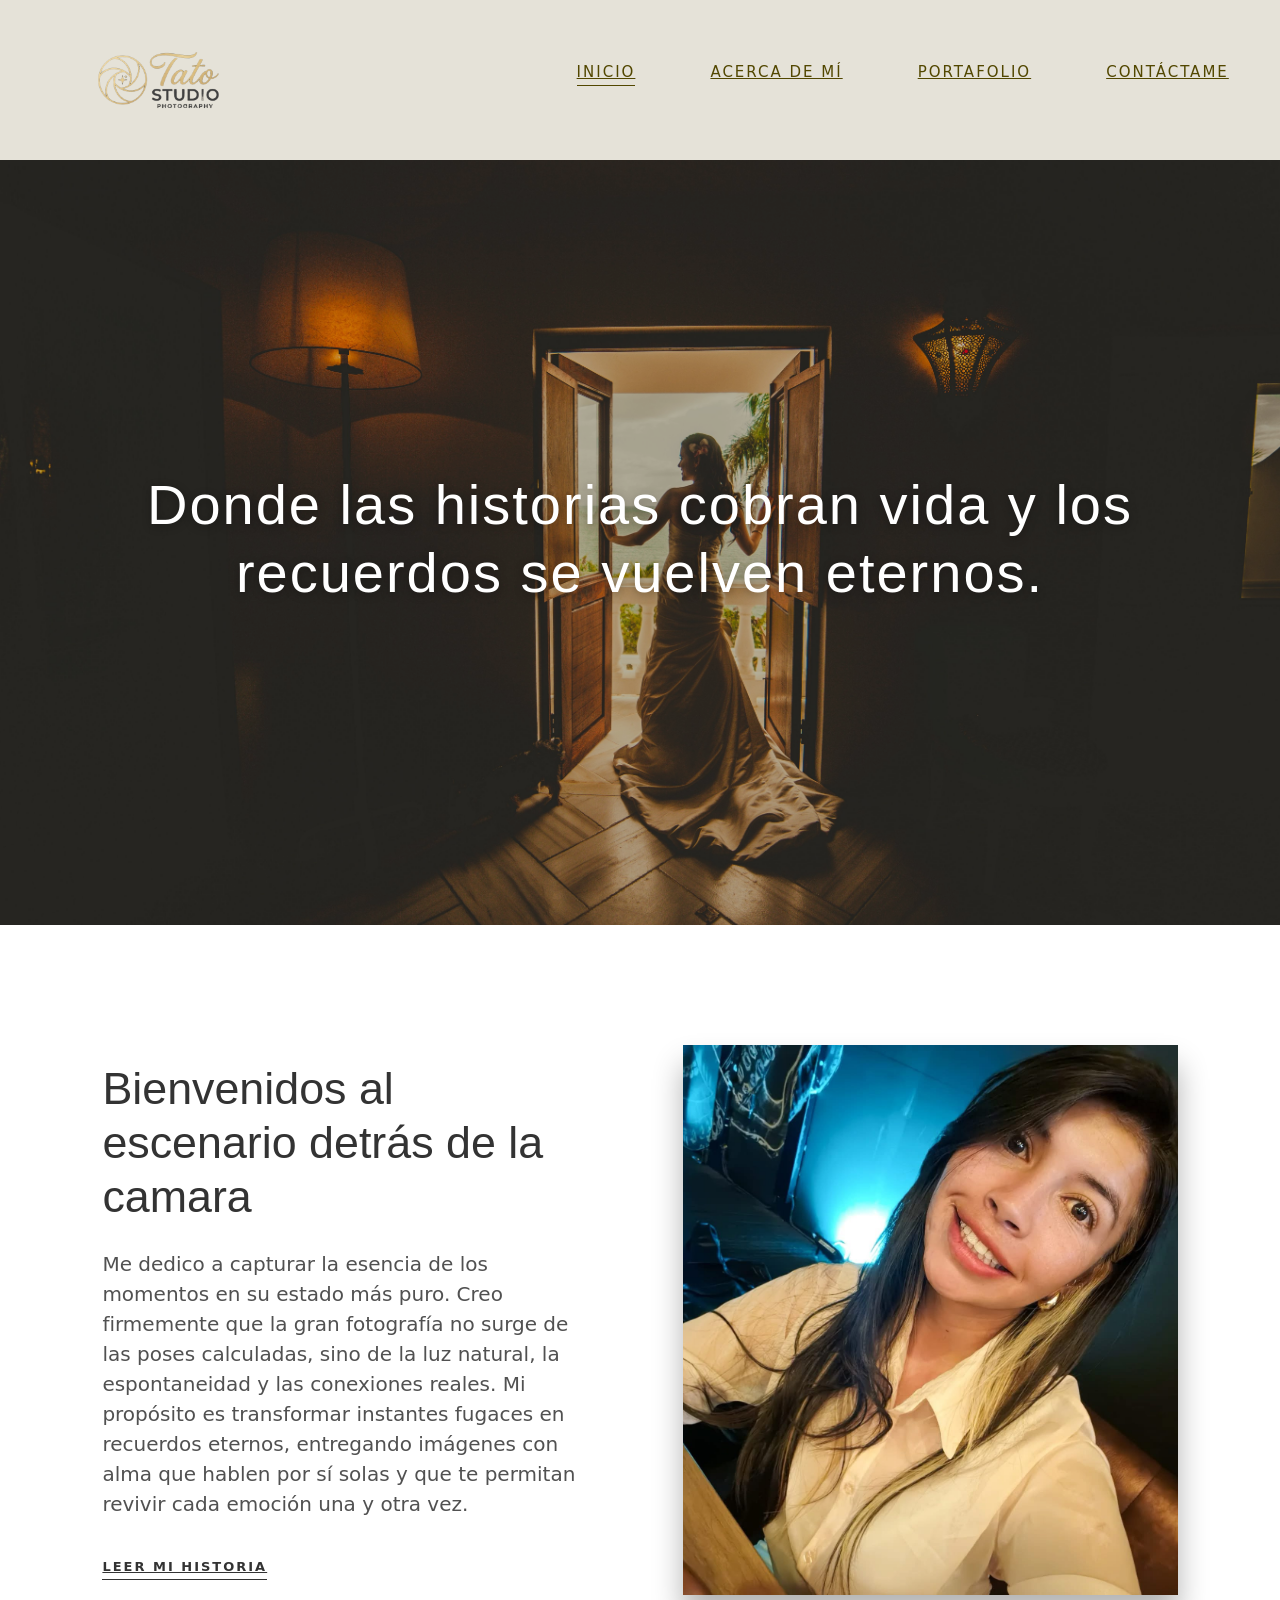
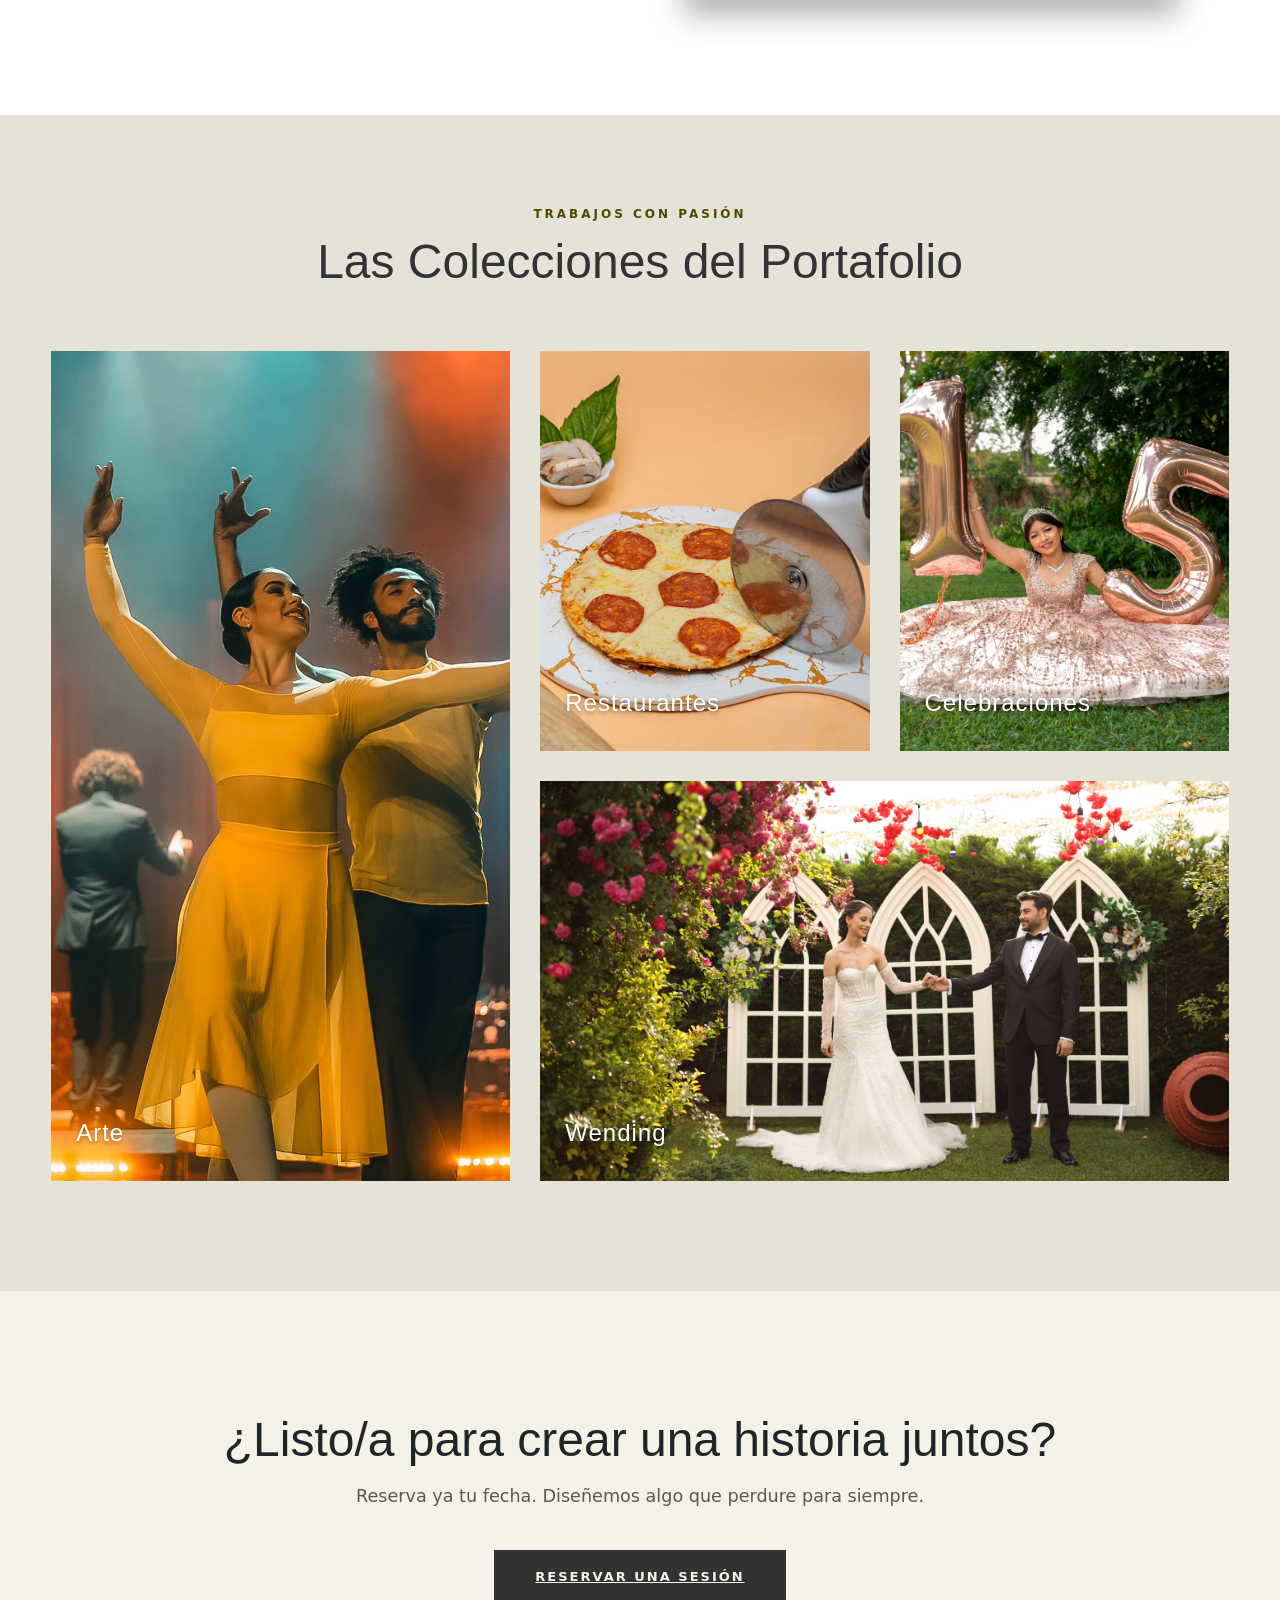
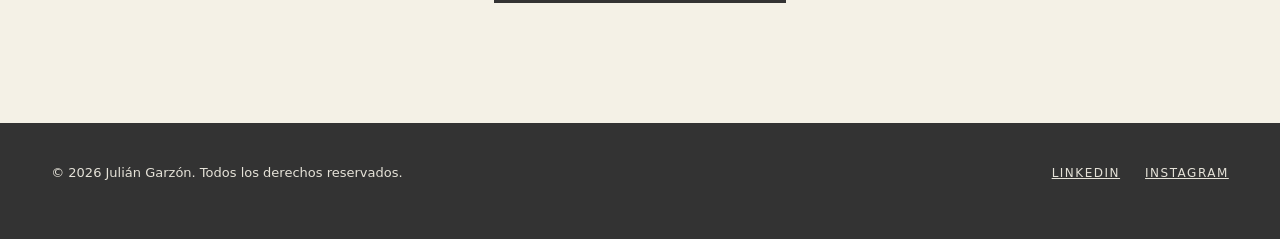
==== index.html @ 3dd72773 "Primer commit - Estructura completa de TatoStudio" ====
<!DOCTYPE html>
<html lang="es">

<head>
    <meta charset="UTF-8">
    <meta name="viewport" content="width=device-width, initial-scale=1.0">
    <title>Tato Studio</title>
    <meta name="description"
        content="Tato Studio es un estudio de fotografía y diseño gráfico que ofrece servicios creativos y personalizados para capturar momentos especiales y crear imágenes impactantes.">
    <link rel="icon" type="image/x-icon" href="../assets/favicon.ico">
    <link rel="stylesheet" href="../styles/styles.css">
    <link href="https://cdn.jsdelivr.net/npm/bootstrap@5.3.8/dist/css/bootstrap.min.css" rel="stylesheet"
        integrity="sha384-sRIl4kxILFvY47J16cr9ZwB07vP4J8+LH7qKQnuqkuIAvNWLzeN8tE5YBujZqJLB" crossorigin="anonymous">

</head>

<body>
    <header class="main-header">
        <div class="logo">
            <a href="index.html">
                <img src="assets/img-tato-studio.png" alt="Tato Studio">
            </a>
        </div>
        <nav class="main-nav">
            <ul>
                <li><a href="index.html" class="active">Inicio</a></li>
                <li><a href="pages/about.html">Acerca de mí</a></li>
                <li><a href="pages/portfolio.html">Portafolio</a></li>
                <li><a href="pages/contact.html">Contáctame</a></li>
            </ul>
        </nav>
    </header>

    <main>

        <section class="hero-carousel">
            <div class="carousel-overlay">
                <h1>Donde las historias cobran vida y los recuerdos se vuelven eternos.</h1>
            </div>

            <div class="carousel-slides">
                <div class="slide active">
                    <img src="../assets/boda1.jpg" alt="Fotografía de boda">
                </div>
                <div class="slide">
                    <img src="../assets/rest1.jpeg" alt="Fotografía de restaurante">
                </div>
                <div class="slide">
                    <img src="../assets/danza.jpg" alt="Fotografía de danza">
                </div>
            </div>
        </section>

        <section class="about-preview">
            <div class="about-text">
                <h2>Bienvenidos al escenario detrás de la camara</h2>
                <p>Me dedico a capturar la esencia de los momentos en su estado más 
                    puro. Creo firmemente que la gran fotografía no surge de las 
                    poses calculadas, sino de la luz natural, la espontaneidad y 
                    las conexiones reales. Mi propósito es transformar instantes 
                    fugaces en recuerdos eternos, entregando imágenes con alma que 
                    hablen por sí solas y que te permitan revivir cada emoción una y 
                    otra vez.</p>
                <a href="pages/about.html" class="btn-link">Leer mi historia</a>
            </div>
            <div class="about-image">
                <img src="../assets/caroll1.jpeg" alt="Retrato Tato">
            </div>
        </section>

        <section class="portfolio-preview">

            <span class="header-portfolio">Trabajos con pasión</span>
            <h2 class="section-title">Las Colecciones del Portafolio</h2>


            <div class="grid-gallery">
                <article class="gallery-item-art">
                    <img src="../assets/artes1.jpeg" alt="Colección Editorial de artes">
                    <h3>Arte</h3>
                </article>

                <div class="gallery-subgrid">
                    <article class="gallery-item-small">
                        <img src="../assets/rest5.jpeg" alt="Detalle de anillos de boda">
                        <h3>Restaurantes</h3>
                    </article>

                    <article class="gallery-item-small">
                        <img src="../assets/xv2.jpg" alt="Retrato conceptual blanco y negro">
                        <h3>Celebraciones</h3>
                    </article>

                    <article class="gallery-item-wide">
                        <img src="../assets/boda4.jpg" alt="Banquete de bodas iluminado con velas">
                        <h3>Wending</h3>
                    </article>
                </div>
            </div>
        </section>

        <section class="index-contact">
            <h2>¿Listo/a para crear una historia juntos?</h2>
            <p>Reserva ya tu fecha. Diseñemos algo que perdure para siempre.</p>
            <div class="cta-buttons">
                <a href="pages/contact.html" class="btn-primary">Reservar una sesión</a>
            </div>
        </section>

    </main>

    <footer class="main-footer">
        <div class="footer-logo">
            <p>&copy; 2026 Julián Garzón. Todos los derechos reservados.</p>
        </div>
        <nav class="social_links">
            <ul>
                <li><a href="https://www.linkedin.com/in/caroll-molina-jerez-60795697/" target="_blank">LinkedIn</a></li>
                <li><a href="https://www.instagram.com/tato_vision_?igsh=MXIzczZtYWhrdHhmYQ==" target="_blank">Instagram</a></li>
            </ul>
        </nav>
    </footer>

    <script src="../js/carousel.js"></script>
</body>

</html>
---- styles/styles.css ----
@import url('https://fonts.cdnfonts.com/css/garamond-libre');
@import url('https://fonts.cdnfonts.com/css/hanken-grotesk');

:root {
    --primary-color: #F4F1E6;
    --secundary-color: #E5E2D8;
    --text-color: #333333;
    --text-menu: #524700;
    --principal-text: 'Garamond Libre', sans-serif;
    --secondary-text: 'Hanken Grotesk', sans-serif;
    --white: #ffffff;
    --black: #000000;
}

*{
    margin: 0;
    padding: 0;
    box-sizing: border-box; 
}

body {
    background-color: var(--primary-color);
    color: var(--text-color);
    font-family: var(--secondary-text);
    font-size: 16px;
    line-height: 1.6;
    overflow-x: hidden;
}

img {
    max-width: 100%;
    height: auto;
    display: block;
    object-fit: cover;
}

a {
    text-decoration: none;
    color: inherit;
    transition: all 0.3s ease;
}

/* HEADER */
.main-header {
    display: flex;
    justify-content: space-between;
    align-items: center;
    padding: 20px 4%;
    background-color: var(--secundary-color);
    position: sticky;
    top: 0;
    z-index: 1000;
}

.logo img {
    height: 120px; /* Ajusta según el tamaño real de tu logo */
    width: auto;
}

.main-nav ul {
    display: flex;
    list-style: none;
    gap: 75px;
}

.main-nav a {
    font-size: 15px;
    font-weight: 500;
    text-transform: uppercase;
    letter-spacing: 2px;
    color: var(--text-menu);
    padding: 5px 0;
    position: relative;
}

/* Animación botones */
.main-nav a::after {
    content: '';
    position: absolute;
    width: 0;
    height: 1px;
    bottom: 0;
    left: 0;
    background-color: var(--text-menu);
    transition: width 0.3s ease;
}

.main-nav a:hover::after,
.main-nav a.active::after {
    width: 100%;
}

/* CARRUSEL PRINCIPAL */
.hero-carousel {
    position: relative;
    width: 100%;
    height: 85vh; 
    background-color: var(--black);
    overflow: hidden;
}

/* Texto fijo centrado sobre las imágenes */
.carousel-overlay {
    position: absolute;
    top: 0;
    left: 0;
    width: 100%;
    height: 100%;
    display: flex;
    justify-content: center;
    align-items: center;
    background: rgba(0, 0, 0, 0.2); /* Sutil capa oscura para legibilidad */
    z-index: 10;
    pointer-events: none;
}

.carousel-overlay h1 {
    font-family: var(--principal-text);
    color: var(--white);
    font-size: 3.5rem;
    font-weight: 300;
    letter-spacing: 2px;
    text-align: center;
    text-shadow: 0 2px 10px rgba(0, 0, 0, 0.3);
    padding: 0 20px;
}

.carousel-slides {
    width: 100%;
    height: 100%;
    position: relative;
}

.carousel-slides .slide {
    position: absolute;
    width: 100%;
    height: 100%;
    opacity: 0;
    transition: opacity 1s ease-in-out;
}

.carousel-slides .slide.active {
    opacity: 1;
    position: relative;
}

.carousel-slides .slide img {
    width: 100%;
    height: 100%;
    object-fit: cover;
}

/*  SECCIÓN ACERCA DE MÍ */
.about-preview {
    display: grid;
    grid-template-columns: 1fr 1fr;
    align-items: center;
    gap: 8%;
    padding: 120px 8%;
}

.about-text h2 {
    font-family: var(--principal-text);
    font-size: 2.8rem;
    font-weight: 400;
    line-height: 1.2;
    margin-bottom: 25px;
    color: var(--text-color);
}

.about-text p {
    color: var(--text-color);
    opacity: 0.85;
    font-size: 1.25rem;
    margin-bottom: 35px;
    max-width: 800px;
}

.btn-link {
    font-size: 13px;
    text-transform: uppercase;
    letter-spacing: 2px;
    font-weight: 600;
    border-bottom: 1px solid var(--text-color);
    padding-bottom: 5px;
    color: var(--text-color);
}

.btn-link:hover {
    color: var(--text-menu);
    border-color: var(--text-menu);
}

.about-image img {
    width: 100%;
    height: 550px;
    object-fit: cover;
    box-shadow: 0px 20px 28px 0px rgba(0,0,0,0.3);
}

/*PORTAFOLIO / GALERÍA INTERACTIVA*/
.portfolio-preview {
    padding: 90px 4% 110px 4%;
    background-color: var(--secundary-color); 
}

.header-portfolio {
    display: block;
    text-transform: uppercase;
    font-size: 12px;
    letter-spacing: 3px;
    color: var(--text-menu);
    text-align: center;
    margin-bottom: 10px;
    font-weight: 600;
}

.section-title {
    font-family: var(--principal-text);
    font-size: 3rem;
    font-weight: 400;
    text-align: center;
    margin-bottom: 60px;
    color: var(--text-color);
}

/* Estructura asimétrica basada en tu esquema */
.grid-gallery {
    display: grid;
    grid-template-columns: 1.2fr 1.8fr; 
    gap: 30px;
}

.gallery-item-art, 
.gallery-item-small, 
.gallery-item-wide {
    position: relative;
    overflow: hidden;
    background-color: var(--black);
}

.grid-gallery img {
    width: 100%;
    height: 100%;
    object-fit: cover;
    transition: transform 0.6s ease, opacity 0.4s ease;
}

/* Efecto visual elegante en las imágenes */
.gallery-item-art:hover img, 
.gallery-item-small:hover img, 
.gallery-item-wide:hover img {
    transform: scale(1.03);
    opacity: 0.85;
}


.grid-gallery h3 {
    position: absolute;
    bottom: 25px;
    left: 25px;
    color: var(--white);
    font-family: var(--principal-text);
    font-size: 1.5rem;
    font-weight: 300;
    letter-spacing: 1px;
    z-index: 5;
    text-shadow: 0 2px 4px rgba(0,0,0,0.4);
}


.gallery-item-art {
    height: 830px; 
}

/* Sub-grilla para agrupar las 3 fotos derechas */
.gallery-subgrid {
    display: grid;
    grid-template-columns: 1fr 1fr;
    gap: 30px;
}

.gallery-subgrid .gallery-item-small {
    height: 400px;
}

.gallery-subgrid .gallery-item-wide {
    grid-column: span 2;
    height: 400px;
}

/*INDEX CONTACT*/
.index-contact {
    text-align: center;
    padding: 120px 20px;
    background-color: var(--primary-color);
}

.index-contact h2 {
    font-family: var(--principal-text);
    font-size: 3rem;
    font-weight: 400;
    margin-bottom: 15px;
}

.index-contact p {
    color: var(--text-color);
    opacity: 0.8;
    font-size: 1.1rem;
    margin-bottom: 40px;
}

.btn-primary {
    display: inline-block;
    background-color: var(--text-color);
    color: var(--primary-color);
    padding: 16px 40px;
    font-size: 13px;
    font-weight: 600;
    text-transform: uppercase;
    letter-spacing: 2px;
    border: 1px solid var(--text-color);
    transition: all 0.3s ease;
}

.btn-primary:hover {
    background-color: transparent;
    color: var(--text-color);
}

/* FOOTER */
.main-footer {
    display: flex;
    justify-content: space-between;
    align-items: center;
    padding: 40px 4%;
    background-color: var(--text-color);
    color: var(--secundary-color);
    font-size: 13px;
}

.social_links ul {
    display: flex;
    list-style: none;
    gap: 25px;
}

.social_links a {
    color: var(--secundary-color);
    text-transform: uppercase;
    font-size: 12px;
    letter-spacing: 1.5px;
}

.social_links a:hover {
    color: var(--white);
}

@media (max-width: 992px) {
    .about-preview {
        grid-template-columns: 1fr;
        gap: 50px;
        padding: 70px 5%;
    }
    
    .about-image img {
        height: 450px;
    }
    
    .grid-gallery {
        grid-template-columns: 1fr;
    }
    
    .gallery-item-art {
        height: 550px;
    }
}

@media (max-width: 768px) {
    .main-header {
        flex-direction: column;
        gap: 15px;
    }
    
    .carousel-overlay h1 {
        font-size: 2.2rem;
    }
    
    .section-title, .index-contact h2 {
        font-size: 2.2rem;
    }
    
    .gallery-subgrid {
        grid-template-columns: 1fr;
    }
    
    .gallery-subgrid .gallery-item-wide {
        grid-column: span 1;
    }
    
    .main-footer {
        flex-direction: column;
        gap: 20px;
        text-align: center;
    }
}

/* PAGINA ACERCA DE MI */

.about-hero {
    text-align: center;
    padding: 90px 8% 60px 8%;
    background-color: var(--primary-color);
}

.about-hero .subtitle {
    display: block;
    text-transform: uppercase;
    font-size: 13px;
    letter-spacing: 3px;
    color: var(--text-menu);
    margin-bottom: 20px;
    font-weight: 600;
}

.about-hero h1 {
    font-family: var(--principal-text);
    font-size: 2.8rem;
    font-weight: 400;
    line-height: 1.3;
    max-width: 850px;
    margin: 0 auto;
    color: var(--text-color);
}

/* Bloques de Historia Editorial (Alternados) */
.about-story {
    padding: 40px 8% 80px 8%;
    background-color: var(--primary-color);
}

.story-block {
    display: grid;
    grid-template-columns: 1.1fr 0.9fr; /* Imagen un poco más ancha que el texto */
    align-items: center;
    gap: 8%;
    margin-bottom: 100px;
}

/* Invierte el orden de las columnas usando Flexbox/Grid en el segundo bloque */
.story-block.reverse {
    grid-template-columns: 0.9fr 1.1fr;
}
.story-block.reverse .story-image {
    order: 2; /* Pasa la imagen a la derecha */
}
.story-block.reverse .story-text {
    order: 1; /* Pasa el texto a la izquierda */
}

.story-image img {
    width: 100%;
    height: 600px;
    object-fit: cover;
    border-radius: 5px;
    /*sombra suave*/
    box-shadow: 0px 20px 28px 0px rgba(0,0,0,0.3);
}

.story-text h2 {
    font-family: var(--principal-text);
    font-size: 2.4rem;
    font-weight: 400;
    margin-bottom: 20px;
    color: var(--text-color);
}

.story-text p {
    color: var(--text-color);
    opacity: 0.85;
    font-size: 1.05rem;
    line-height: 1.7;
}

/* Manifiesto / Valores Minimalistas */
.about-manifesto {
    display: grid;
    grid-template-columns: repeat(3, 1fr);
    gap: 40px;
    padding: 80px 8%;
    background-color: var(--secundary-color); /* Contraste sutil con el fondo de la historia */
}

.manifesto-item {
    position: relative;
    padding-top: 30px;
    border-top: 1px solid rgba(82, 71, 0, 0.2); /* Línea sutil usando tu color de menú */
}

.manifesto-item span {
    display: block;
    font-family: var(--secondary-text);
    font-size: 12px;
    color: var(--text-menu);
    font-weight: 600;
    margin-bottom: 15px;
}

.manifesto-item h3 {
    font-family: var(--principal-text);
    font-size: 1.6rem;
    font-weight: 400;
    margin-bottom: 15px;
    color: var(--text-color);
}

.manifesto-item p {
    font-size: 0.95rem;
    color: var(--text-color);
    opacity: 0.8;
}

/* Llamado a la Acción */
.about-cta {
    text-align: center;
    padding: 110px 20px;
    background-color: var(--primary-color);
}

.about-cta h2 {
    font-family: var(--principal-text);
    font-size: 2.6rem;
    font-weight: 400;
    margin-bottom: 35px;
}

/* RESPONSIVE ADICIONAL PARA ACERCA DE MÍ*/
@media (max-width: 992px) {
    .about-hero h1 {
        font-size: 2.2rem;
    }

    .story-block, .story-block.reverse {
        grid-template-columns: 1fr;
        gap: 40px;
        margin-bottom: 70px;
    }

    .story-block.reverse .story-image {
        order: 0;
    }
    .story-block.reverse .story-text {
        order: 0;
    }

    .story-image img {
        height: 450px;
    }

    .about-manifesto {
        grid-template-columns: 1fr;
        gap: 50px;
    }
}

@media (max-width: 576px) {
    .about-hero h1, .story-text h2, .about-cta h2 {
        font-size: 1.8rem;
    }
}

/* PORTAFOLIO */

/* Titulo portafolio*/
.portfolio-main-title {
    font-family: var(--principal-text);
    font-size: 2.8rem;
    font-weight: 600;
    line-height: 1.3;
    max-width: 1500px;
    margin: 45px auto 0 auto;
    color: var(--text-color);
}

/* Descripción portafolio */
.portfolio-description {
    font-family: var(--secondary-text);
    font-size: 1.2rem;
    line-height: 1.6;
    max-width: 1500px;
    margin: 20px auto 60px auto;
    color: var(--text-color);
}

/* Contenedor principal de la sección de categorías */
.categories-selection-section {
    padding: 40px 8% 100px 8%;
    background-color: var(--primary-color);
}

/* Grilla que alinea las tarjetas en 2 columnas (Como tu boceto) */
.categories-grid {
    display: grid;
    grid-template-columns: 1fr 1fr;
    gap: 40px;
}

/* Tarjeta individual con bordes redondeados pronunciados */
.category-card {
    cursor: pointer;
    overflow: hidden;
    border-radius: 35px; /* Las esquinas redondeadas de tu dibujo */
    height: 450px;
    box-shadow: 0 15px 35px rgba(82, 71, 0, 0.06);
    transition: transform 0.4s ease, box-shadow 0.4s ease;
}

/* La tarjeta de restaurantes se expande de lado a lado abajo */
.category-card.card-wide {
    grid-column: span 2;
    height: 350px;
}

.category-card-inner {
    position: relative;
    width: 100%;
    height: 100%;
}

.category-card img {
    width: 100%;
    height: 100%;
    object-fit: cover;
    transition: transform 0.6s ease;
}

/* Capa traslúcida oscura para que la letra blanca resalte */
.category-card-overlay {
    position: absolute;
    top: 0;
    left: 0;
    width: 100%;
    height: 100%;
    background: rgba(0, 0, 0, 0.25);
    display: flex;
    justify-content: center;
    align-items: center;
    transition: background 0.4s ease;
}

.category-card-overlay h2 {
    color: var(--white);
    font-family: var(--principal-text);
    font-size: 3rem;
    font-weight: 300;
    letter-spacing: 2px;
    text-transform: capitalize;
    text-shadow: 0 2px 10px rgba(0, 0, 0, 0.3);
}

/* Interacciones visuales sutiles (Hover) */
.category-card:hover {
    transform: translateY(-5px);
    box-shadow: 0 25px 45px rgba(82, 71, 0, 0.12);
}

.category-card:hover img {
    transform: scale(1.03);
}

.category-card:hover .category-card-overlay {
    background: rgba(0, 0, 0, 0.4);
}

/* Responsive para adaptar las tarjetas a móviles */
@media (max-width: 768px) {
    .categories-grid {
        grid-template-columns: 1fr; /* Una sola columna en celulares */
        gap: 25px;
    }
    .category-card, .category-card.card-wide {
        grid-column: span 1;
        height: 300px;
    }
    .category-card-overlay h2 {
        font-size: 2.2rem;
    }
}

/* POPUP (CON FLECHAS DE NAVEGACIÓN)*/
.gallery-popup-overlay {
    position: fixed;
    top: 0;
    left: 0;
    width: 100%;
    height: 100%;
    background-color: #0f0f0ff2; /* Fondo negro fotográfico profundo */
    z-index: 2000;
    display: flex;
    justify-content: space-between; /* Alinea Flecha Izq - Foto - Flecha Der */
    align-items: center;
    padding: 0 4%;
    opacity: 0;
    pointer-events: none;
    transition: opacity 0.4s ease;
}

.gallery-popup-overlay.show {
    opacity: 1;
    pointer-events: auto;
}

/* Contenedor central de la foto */
.popup-viewer-container {
    max-width: 75%;
    max-height: 80vh;
    display: flex;
    justify-content: center;
    align-items: center;
}

#popup-active-img {
    max-width: 100%;
    max-height: 80vh;
    object-fit: contain; /* Evita que la foto se deforme o se corte */
    box-shadow: 0 10px 40px #000000cc;
    border-radius: 4px;
}

/* Botón Cerrar (Esquina superior derecha) */
.close-popup-btn {
    position: absolute;
    top: 30px;
    right: 40px;
    background: none;
    border: none;
    font-size: 3rem;
    color: var(--primary-color);
    cursor: pointer;
    line-height: 1;
    transition: transform 0.3s ease, color 0.3s ease;
    z-index: 2010;
}

.close-popup-btn:hover {
    color: var(--white);
    transform: scale(1.1);
}

/* Estilo común para las Flechas (Izquierda y Derecha) */
.nav-popup-btn {
    background: #ffffff0d;
    border: none;
    color: var(--primary-color);
    font-size: 2.5rem;
    padding: 20px 25px;
    cursor: pointer;
    border-radius: 50%;
    transition: background 0.3s ease, color 0.3s ease;
    z-index: 2010;
    user-select: none;
}

.nav-popup-btn:hover {
    background: #ffffff26;
    color: var(--white);
}

/* Responsive para pantallas móviles */
@media (max-width: 768px) {
    .popup-viewer-container {
        max-width: 100%;
    }
    .nav-popup-btn {
        position: absolute;
        bottom: 40px; /* En móviles bajamos las flechas para que no tapen la foto */
        font-size: 2rem;
        padding: 15px 20px;
    }
    .prev-btn { left: 20%; }
    .next-btn { right: 20%; }
    .close-popup-btn { top: 20px; right: 20px; font-size: 2.5rem; }
}

/* PÁGINA CONTACTO */

.contact-main-wrapper {
    background-color: var(--primary-color);
}

/* Contenedor con la foto de fondo fija */
.contact-hero-section {
    position: relative;
    width: 100%;
    min-height: 90vh;
    background-image: url('../assets/camara.jpg'); /* imagen de fondo */
    background-size: cover;
    background-position: center;
    background-attachment: fixed; /* Mantiene la foto estática al hacer scroll */
    display: flex;
    justify-content: center;
    align-items: center;
    padding: 60px 4%;
}

/* Tarjeta efecto trasparente */
.contact-glass-container {
    display: grid;
    grid-template-columns: 1.2fr 0.8fr;
    width: 100%;
    max-width: 1100px;
    background: #f4f1e6d1; /* Fondo con transparencia */
    backdrop-filter: blur(12px); /* difumina el fondo */
    -webkit-backdrop-filter: blur(12px);
    border: 1px solid #ffffff66;
    border-radius: 24px;
    box-shadow: 0 30px 60px #00000026;
    overflow: hidden;
}

/* Bloque izquierdo del formulario */
.contact-form-block {
    padding: 50px;
    border-right: 1px solid #5247001a;
}

.contact-form-block h2 {
    font-family: var(--principal-text);
    font-size: 2.2rem;
    font-weight: 400;
    line-height: 1.3;
    margin-bottom: 8px;
    color: var(--text-color);
}

.subtitle-form {
    font-size: 0.95rem;
    color: var(--text-menu);
    margin-bottom: 35px;
    opacity: 0.8;
}

/* Grupos de inputs minimalistas*/
.input-group-custom {
    display: flex;
    flex-direction: column;
    margin-bottom: 22px;
    position: relative;
}

.input-group-custom label {
    font-size: 11px;
    text-transform: uppercase;
    letter-spacing: 1.5px;
    font-weight: 600;
    color: var(--text-menu);
    margin-bottom: 8px;
}

.input-group-custom input,
.input-group-custom select,
.input-group-custom textarea {
    background: transparent;
    border: none;
    border-bottom: 1px solid #33333333;
    padding: 10px 0;
    font-family: var(--secondary-text);
    color: var(--text-color);
    font-size: 15px;
    transition: border-color 0.3s ease;
}

.input-group-custom input:focus,
.input-group-custom select:focus,
.input-group-custom textarea:focus {
    outline: none;
    border-bottom-color: var(--text-menu);
}

/* Mensajes de error ocultos por defecto */
.input-group-custom .error-msg {
    font-size: 11px;
    color: #b93c3c;
    margin-top: 5px;
    display: none;
}

/* Clase que activa la visibilidad del error mediante JS */
.input-group-custom.invalid input,
.input-group-custom.invalid select,
.input-group-custom.invalid textarea {
    border-bottom-color: #b93c3c;
}

.input-group-custom.invalid .error-msg {
    display: block;
}

/* Botón de envío */
.btn-submit-form {
    background-color: var(--text-color);
    color: var(--primary-color);
    border: 1px solid var(--text-color);
    padding: 14px 35px;
    text-transform: uppercase;
    font-size: 12px;
    letter-spacing: 2px;
    font-weight: 600;
    cursor: pointer;
    transition: all 0.3s ease;
    margin-top: 15px;
}

.btn-submit-form:hover {
    background-color: transparent;
    color: var(--text-color);
}

/* Bloque derecho de datos fijos */
.contact-info-block {
    padding: 50px;
    display: flex;
    flex-direction: column;
    justify-content: center;
    gap: 35px;
}

.info-item span {
    display: block;
    font-size: 11px;
    text-transform: uppercase;
    letter-spacing: 2px;
    color: var(--text-menu);
    font-weight: 600;
    margin-bottom: 6px;
}

.info-item p {
    font-family: var(--principal-text);
    font-size: 1.4rem;
    color: var(--text-color);
}

.info-item small {
    color: var(--text-color);
    opacity: 0.6;
}

.contact-social-links {
    display: flex;
    gap: 20px;
    margin-top: 5px;
}

.contact-social-links a {
    font-size: 13px;
    border-bottom: 1px solid transparent;
}

.contact-social-links a:hover {
    border-bottom-color: var(--text-color);
}

/* --- Responsive de la sección --- */
@media (max-width: 850px) {
    .contact-glass-container {
        grid-template-columns: 1fr;
    }
    .contact-form-block {
        border-right: none;
        border-bottom: 1px solid #5247001a;
        padding: 35px 25px;
    }
    .contact-info-block {
        padding: 35px 25px;
        gap: 25px;
    }
}
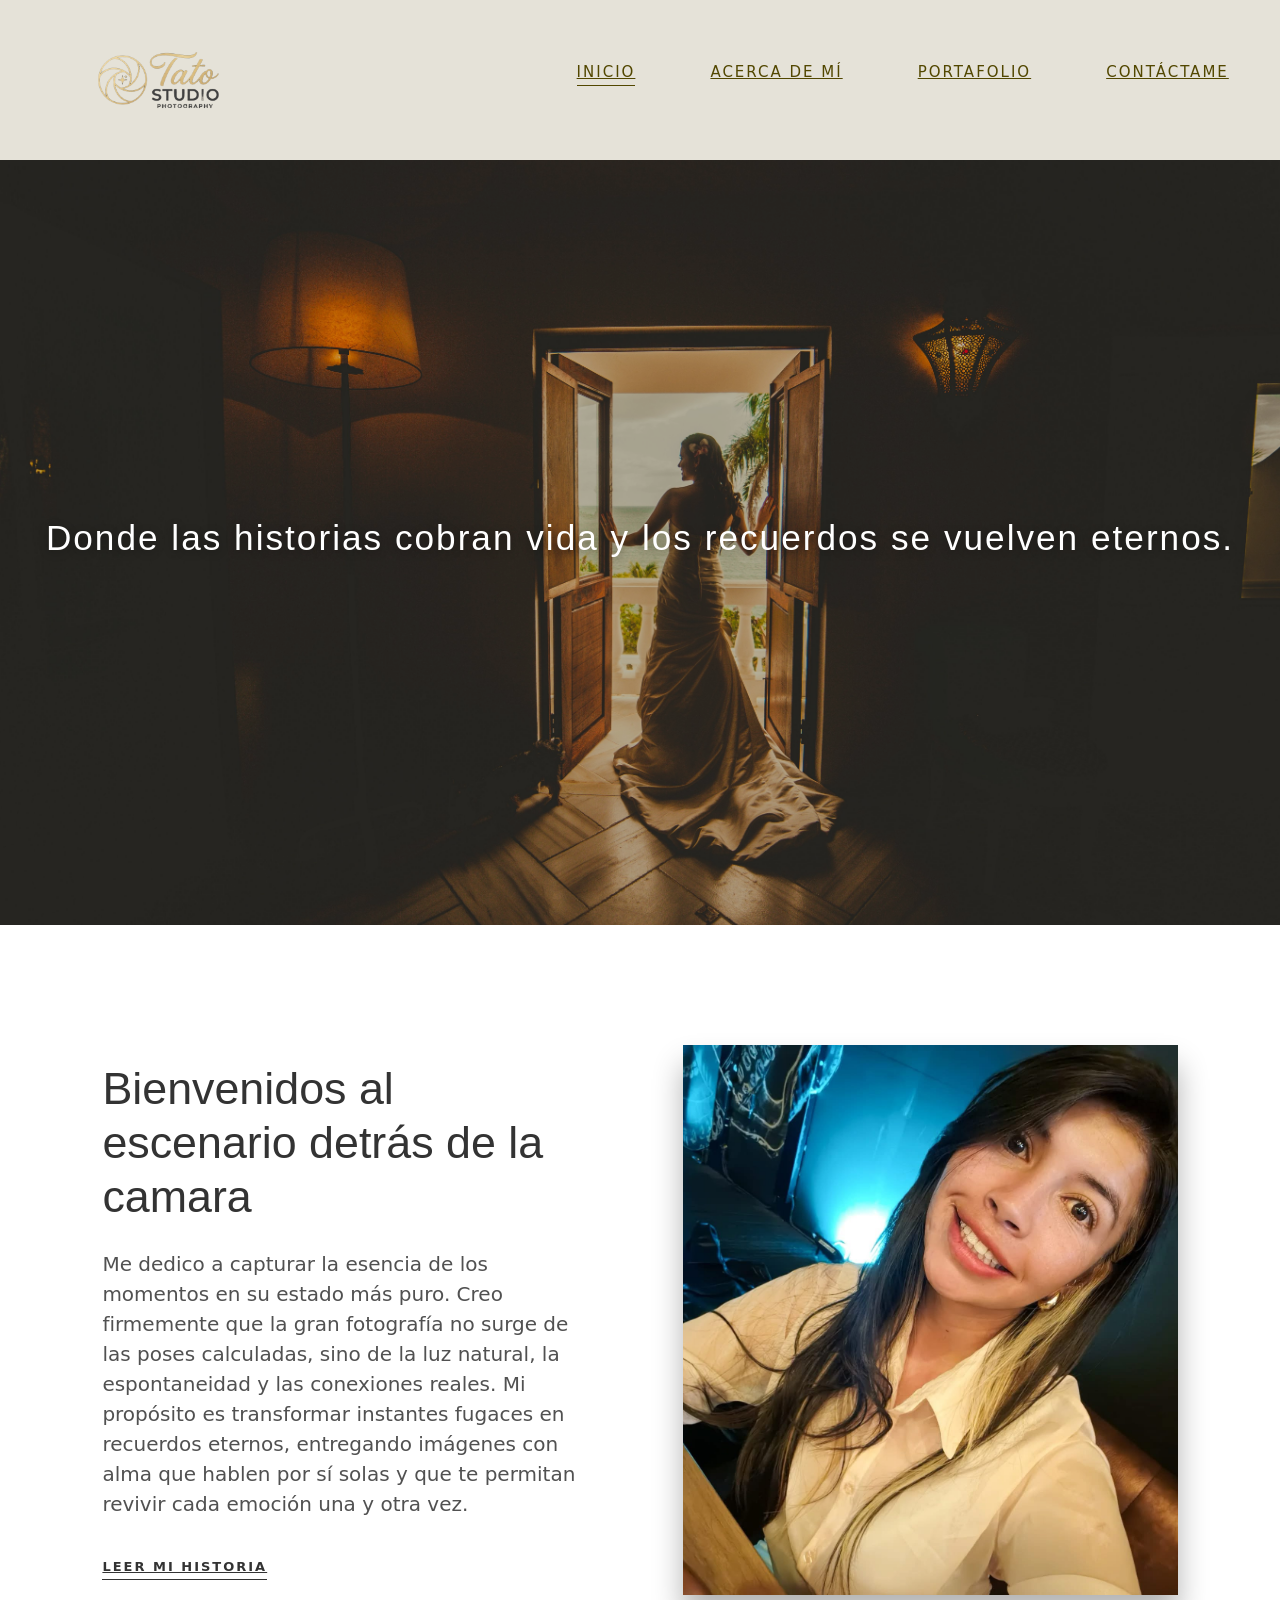
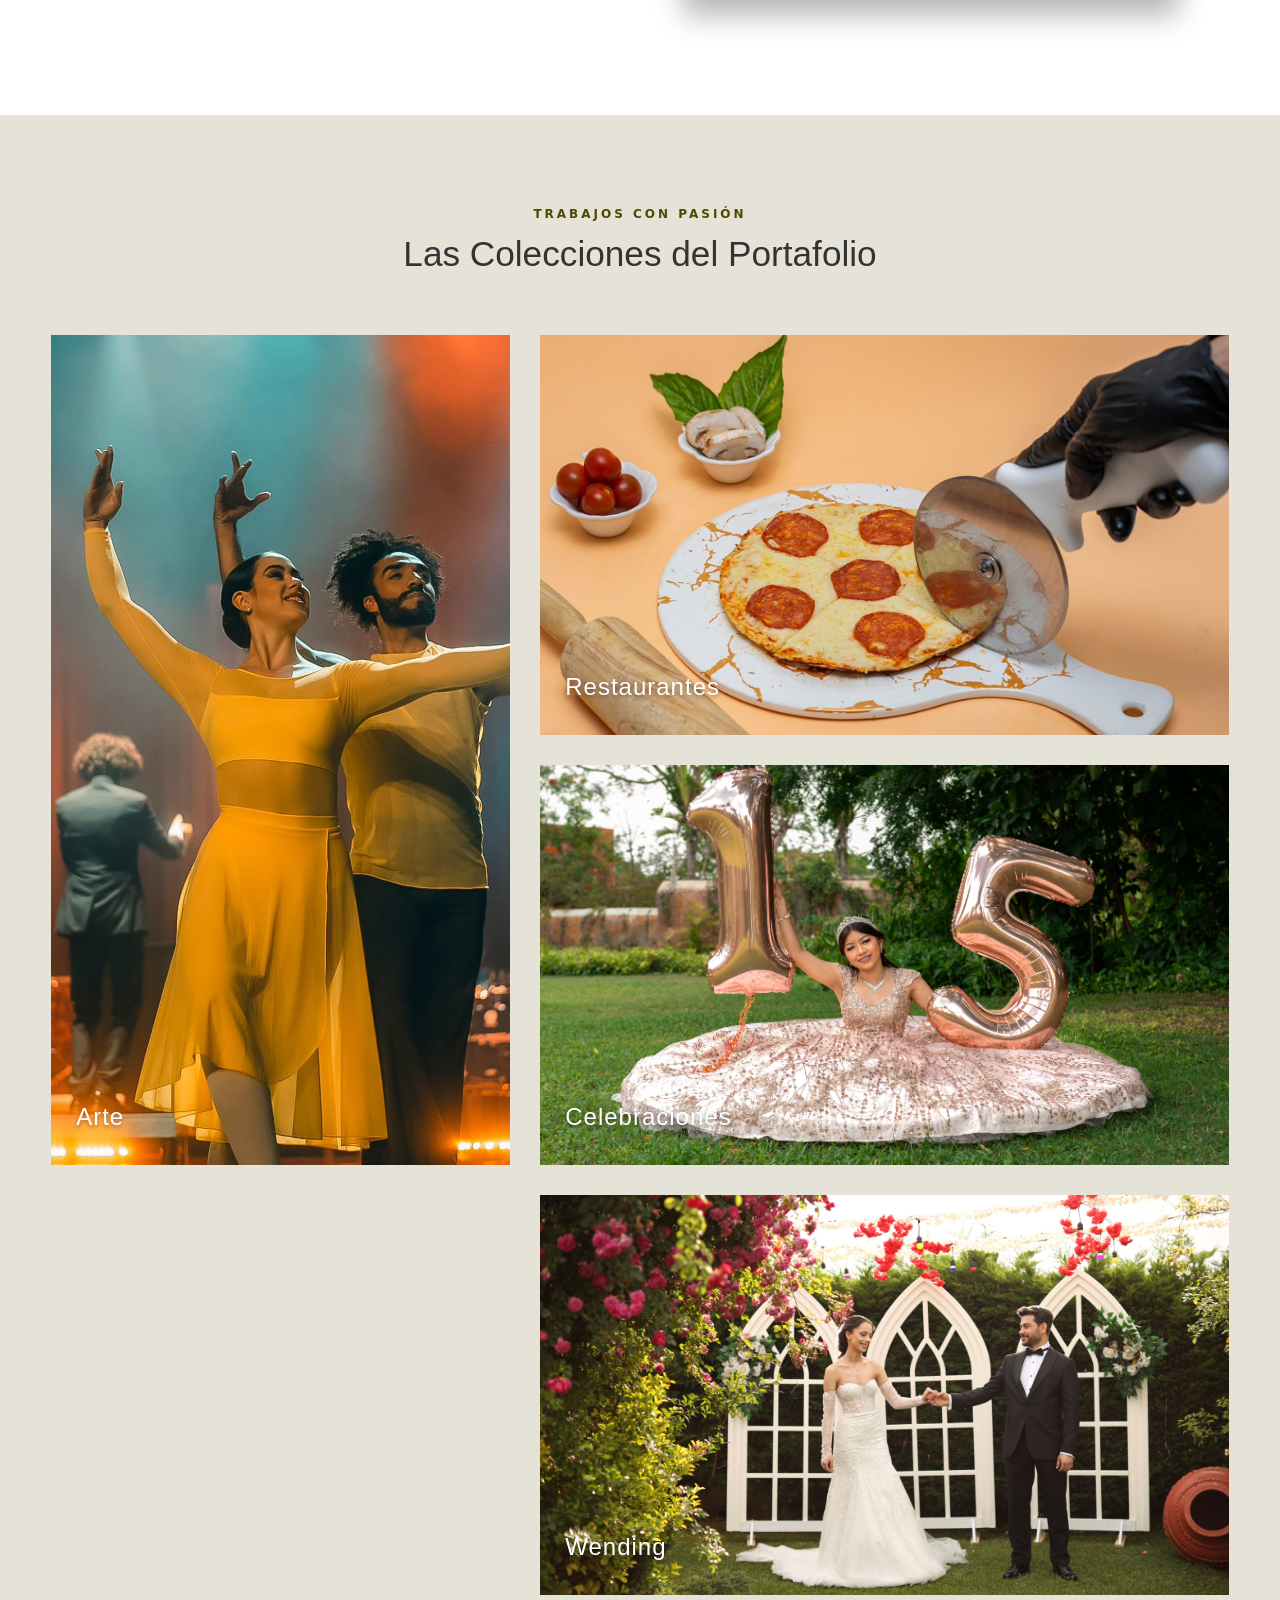
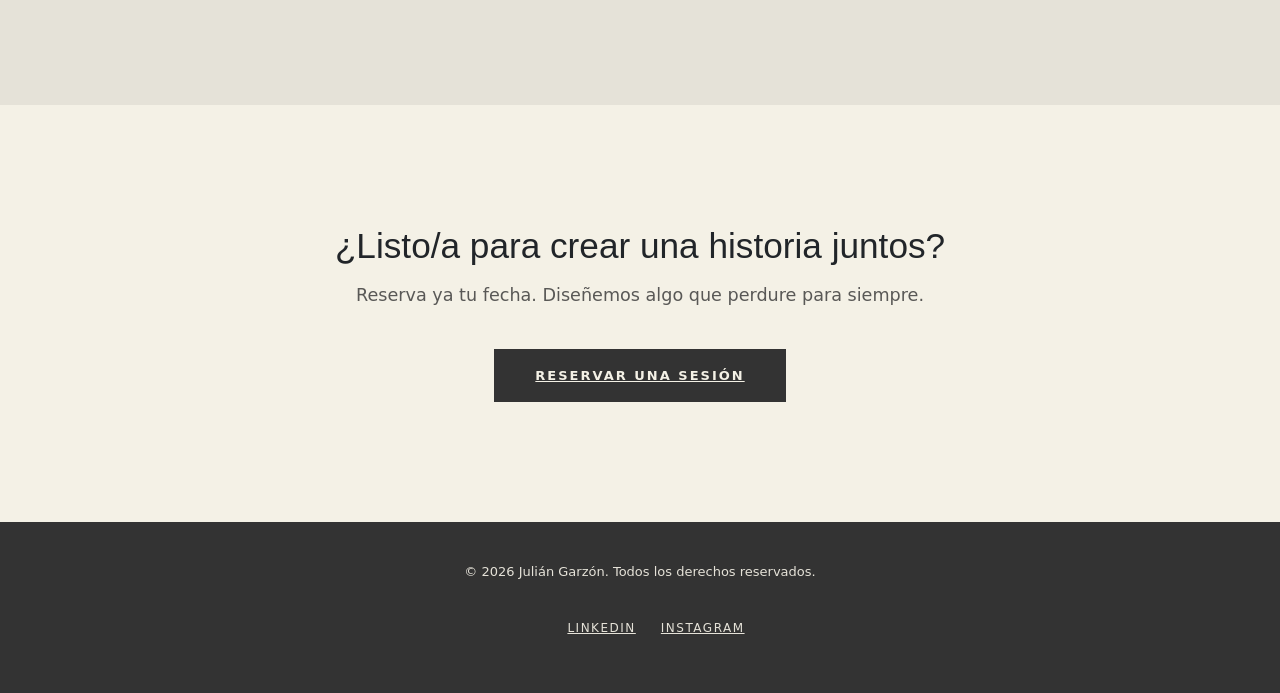
==== commit e019bc5c: "Fix: implementación menu responsive tipo hamburguesa" ====
--- a/index.html
+++ b/index.html
@@ -7,8 +7,8 @@
     <title>Tato Studio</title>
     <meta name="description"
         content="Tato Studio es un estudio de fotografía y diseño gráfico que ofrece servicios creativos y personalizados para capturar momentos especiales y crear imágenes impactantes.">
-    <link rel="icon" type="image/x-icon" href="../assets/favicon.ico">
-    <link rel="stylesheet" href="../styles/styles.css">
+    <link rel="icon" type="image/x-icon" href="assets/favicon.ico">
+    <link rel="stylesheet" href="styles/styles.css">
     <link href="https://cdn.jsdelivr.net/npm/bootstrap@5.3.8/dist/css/bootstrap.min.css" rel="stylesheet"
         integrity="sha384-sRIl4kxILFvY47J16cr9ZwB07vP4J8+LH7qKQnuqkuIAvNWLzeN8tE5YBujZqJLB" crossorigin="anonymous">
 
@@ -21,7 +21,14 @@
                 <img src="assets/img-tato-studio.png" alt="Tato Studio">
             </a>
         </div>
-        <nav class="main-nav">
+
+        <button class="menu-toggle" id="mobile-menu-btn" aria-label="Abrir menú">
+            <span></span>
+            <span></span>
+            <span></span>
+        </button>
+
+        <nav class="main-nav" id="main-navigation">
             <ul>
                 <li><a href="index.html" class="active">Inicio</a></li>
                 <li><a href="pages/about.html">Acerca de mí</a></li>
@@ -40,13 +47,13 @@
 
             <div class="carousel-slides">
                 <div class="slide active">
-                    <img src="../assets/boda1.jpg" alt="Fotografía de boda">
+                    <img src="assets/boda1.jpg" alt="Fotografía de boda">
                 </div>
                 <div class="slide">
-                    <img src="../assets/rest1.jpeg" alt="Fotografía de restaurante">
+                    <img src="assets/rest1.jpeg" alt="Fotografía de restaurante">
                 </div>
                 <div class="slide">
-                    <img src="../assets/danza.jpg" alt="Fotografía de danza">
+                    <img src="assets/danza.jpg" alt="Fotografía de danza">
                 </div>
             </div>
         </section>
@@ -54,17 +61,17 @@
         <section class="about-preview">
             <div class="about-text">
                 <h2>Bienvenidos al escenario detrás de la camara</h2>
-                <p>Me dedico a capturar la esencia de los momentos en su estado más 
-                    puro. Creo firmemente que la gran fotografía no surge de las 
-                    poses calculadas, sino de la luz natural, la espontaneidad y 
-                    las conexiones reales. Mi propósito es transformar instantes 
-                    fugaces en recuerdos eternos, entregando imágenes con alma que 
-                    hablen por sí solas y que te permitan revivir cada emoción una y 
+                <p>Me dedico a capturar la esencia de los momentos en su estado más
+                    puro. Creo firmemente que la gran fotografía no surge de las
+                    poses calculadas, sino de la luz natural, la espontaneidad y
+                    las conexiones reales. Mi propósito es transformar instantes
+                    fugaces en recuerdos eternos, entregando imágenes con alma que
+                    hablen por sí solas y que te permitan revivir cada emoción una y
                     otra vez.</p>
                 <a href="pages/about.html" class="btn-link">Leer mi historia</a>
             </div>
             <div class="about-image">
-                <img src="../assets/caroll1.jpeg" alt="Retrato Tato">
+                <img src="assets/caroll1.jpeg" alt="Retrato Tato">
             </div>
         </section>
 
@@ -76,23 +83,23 @@
 
             <div class="grid-gallery">
                 <article class="gallery-item-art">
-                    <img src="../assets/artes1.jpeg" alt="Colección Editorial de artes">
+                    <img src="assets/artes1.jpeg" alt="Colección Editorial de artes">
                     <h3>Arte</h3>
                 </article>
 
                 <div class="gallery-subgrid">
                     <article class="gallery-item-small">
-                        <img src="../assets/rest5.jpeg" alt="Detalle de anillos de boda">
+                        <img src="assets/rest5.jpeg" alt="Detalle de anillos de boda">
                         <h3>Restaurantes</h3>
                     </article>
 
                     <article class="gallery-item-small">
-                        <img src="../assets/xv2.jpg" alt="Retrato conceptual blanco y negro">
+                        <img src="assets/xv2.jpg" alt="Retrato conceptual blanco y negro">
                         <h3>Celebraciones</h3>
                     </article>
 
                     <article class="gallery-item-wide">
-                        <img src="../assets/boda4.jpg" alt="Banquete de bodas iluminado con velas">
+                        <img src="assets/boda4.jpg" alt="Banquete de bodas iluminado con velas">
                         <h3>Wending</h3>
                     </article>
                 </div>
@@ -115,13 +122,16 @@
         </div>
         <nav class="social_links">
             <ul>
-                <li><a href="https://www.linkedin.com/in/caroll-molina-jerez-60795697/" target="_blank">LinkedIn</a></li>
-                <li><a href="https://www.instagram.com/tato_vision_?igsh=MXIzczZtYWhrdHhmYQ==" target="_blank">Instagram</a></li>
+                <li><a href="https://www.linkedin.com/in/caroll-molina-jerez-60795697/" target="_blank">LinkedIn</a>
+                </li>
+                <li><a href="https://www.instagram.com/tato_vision_?igsh=MXIzczZtYWhrdHhmYQ=="
+                        target="_blank">Instagram</a></li>
             </ul>
         </nav>
     </footer>
 
-    <script src="../js/carousel.js"></script>
+    <script src="js/carousel.js"></script>
+    <script src="js/menu.js"></script>
 </body>
 
 </html>
--- a/styles/styles.css
+++ b/styles/styles.css
@@ -380,7 +380,85 @@
     .main-header {
         flex-direction: column;
         gap: 15px;
-    }
+        padding: 15px 6%;
+        flex-direction: row !important; /* Mantiene logo y botón en la misma línea */
+        justify-content: space-between;
+    }
+
+    /* Ocultar el menú normal y transformarlo en cortina flotante */
+    .main-nav {
+        position: fixed;
+        top: 0;
+        right: -100%; /* Oculto completamente a la derecha */
+        width: 100%;
+        height: 100vh;
+        background-color: var(--primary-color); /* Conserva tu beige característico */
+        display: flex;
+        justify-content: center;
+        align-items: center;
+        z-index: 999;
+        transition: right 0.4s cubic-bezier(0.25, 1, 0.5, 1);
+    }
+
+    /* Cuando el menú tenga la clase .open, se desliza hacia la pantalla */
+    .main-nav.open {
+        right: 0;
+    }
+
+    .main-nav ul {
+        flex-direction: column; /* Apila los enlaces de arriba a abajo */
+        align-items: center;
+        gap: 40px;
+    }
+
+    .main-nav a {
+        font-size: 20px; /* Letra más grande para facilitar el toque táctil */
+        color: var(--text-color);
+    }
+
+    /* --- DISEÑO DEL BOTÓN HAMBURGUESA --- */
+    .menu-toggle {
+        display: flex;
+        flex-direction: column;
+        justify-content: space-between;
+        width: 30px;
+        height: 21px;
+        background: none;
+        border: none;
+        cursor: pointer;
+        z-index: 1000; /* Siempre por encima de la cortina */
+        padding: 0;
+    }
+
+    .menu-toggle span {
+        width: 100%;
+        height: 2px;
+        background-color: var(--text-menu);
+        transition: all 0.3s ease;
+        transform-origin: left center;
+    }
+
+    /* Animación matemática para transformar las 3 líneas en una "X" al abrir */
+    .menu-toggle.active span:nth-child(1) {
+        transform: rotate(45deg) translateY(-2px);
+    }
+
+    .menu-toggle.active span:nth-child(2) {
+        opacity: 0;
+        transform: scale(0);
+    }
+
+    .menu-toggle.active span:nth-child(3) {
+        transform: rotate(-45deg) translateY(2px);
+    }
+}
+
+/* Ocultar el botón hamburguesa por defecto en pantallas de escritorio */
+@media (min-width: 769px) {
+    .menu-toggle {
+        display: none;
+    }
+}
     
     .carousel-overlay h1 {
         font-size: 2.2rem;
@@ -403,7 +481,7 @@
         gap: 20px;
         text-align: center;
     }
-}
+
 
 /* PAGINA ACERCA DE MI */
 
